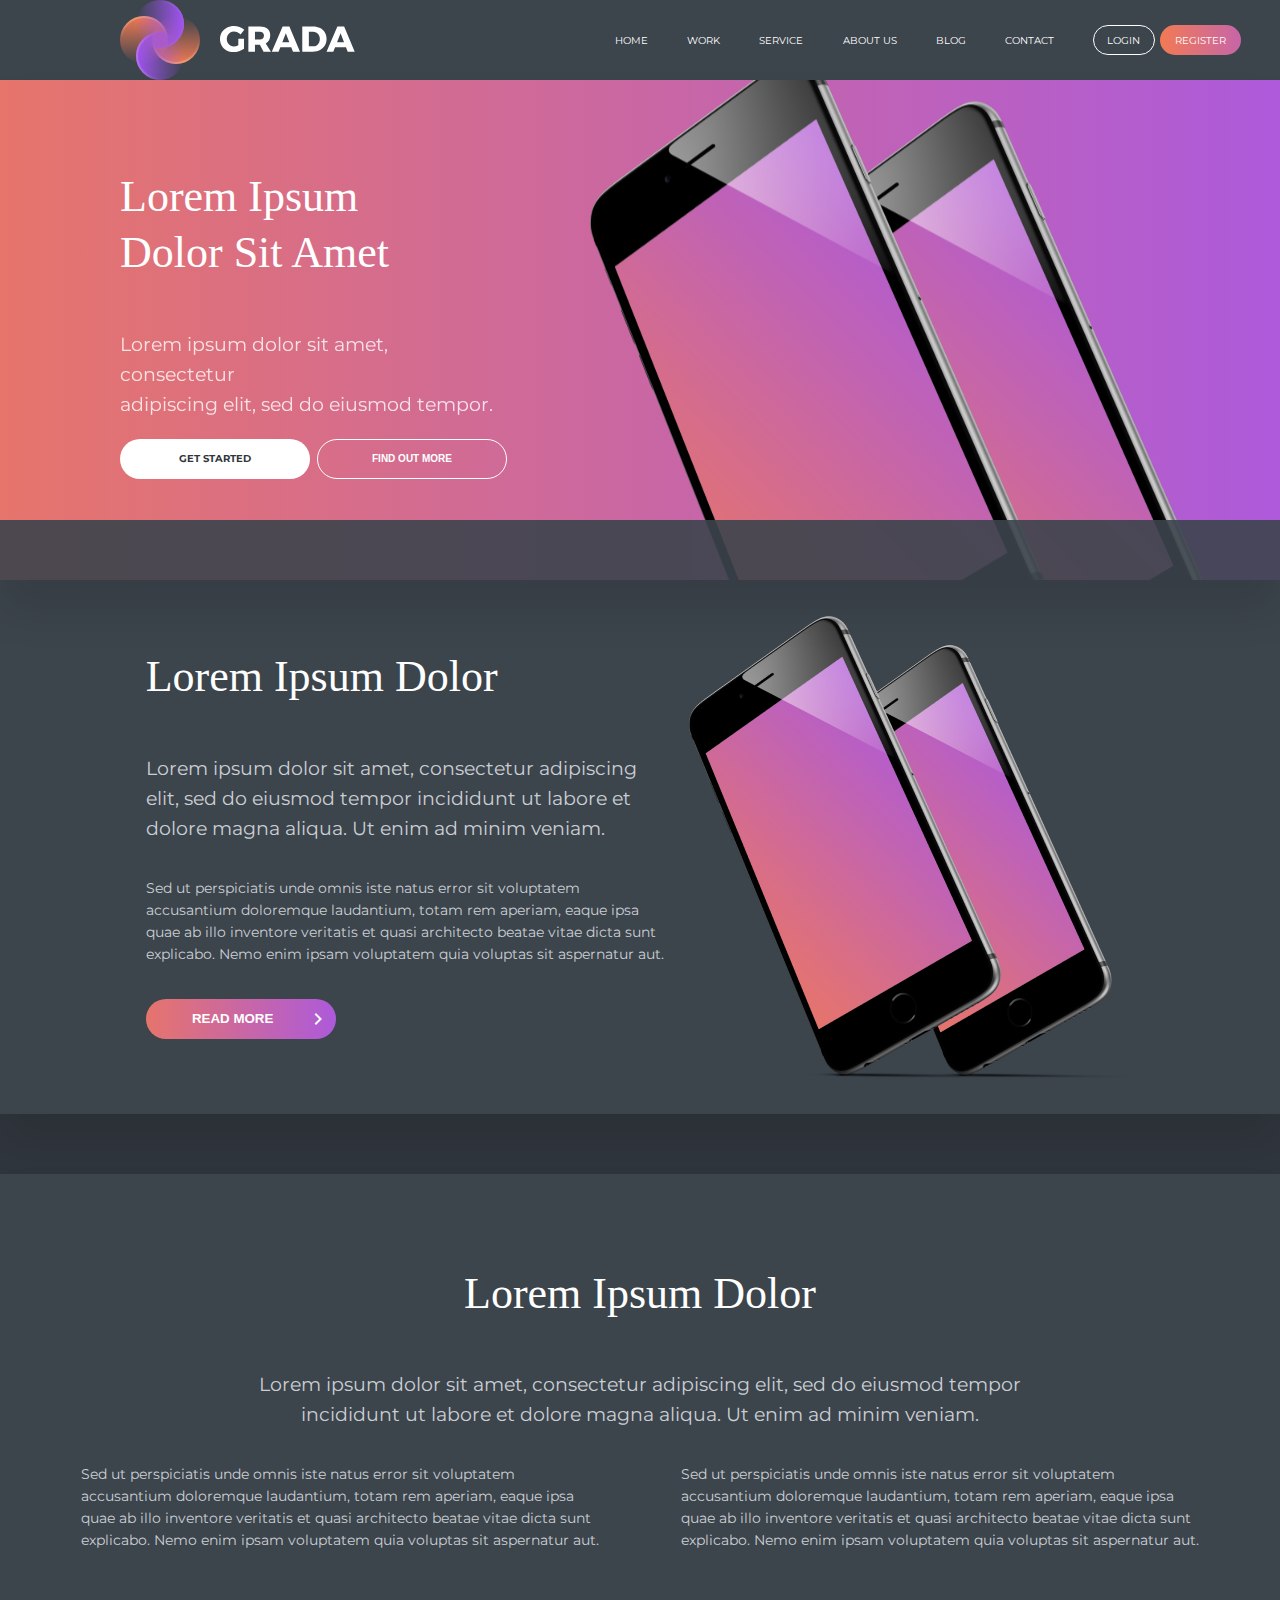
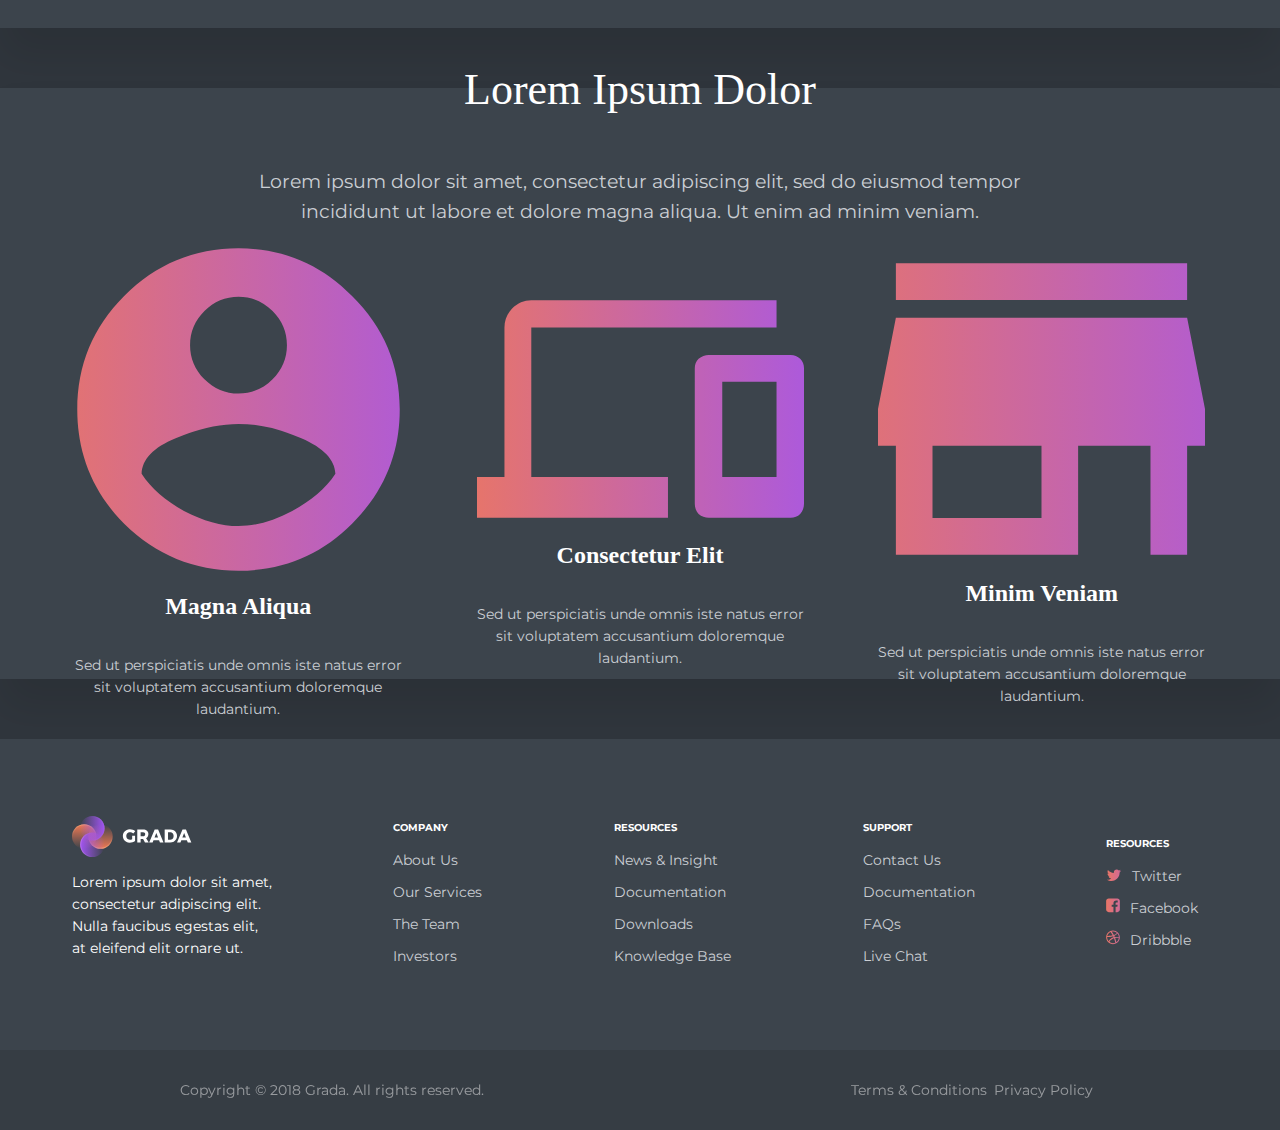
==== index1.html @ 72200b0e "yara work" ====
<!DOCTYPE>
<html lang="en">
<head>
    <title>page title</title>
    <link rel="preconnect" href="https://fonts.gstatic.com">
    <link href="https://fonts.googleapis.com/css2?family=Montserrat:wght@400&display=swap" rel="stylesheet">
    <link rel="stylesheet" href="style1.css">
    <meta name="viewport" content="width=device-width, initial-scale=1.0">
</head>
<body>
<div class="container">
    <div class="headerContainer">
        <img class="logo" src="Group 2.svg" alt="logo">
        <div class="items">
            <div class="home item active">HOME</div>
            <div class="work item">WORK</div>
            <div class="service item ">SERVICE</div>
            <div class="about item">ABOUT US</div>
            <div class="blog item">BLOG</div>
            <div class="contact item">CONTACT</div>
            <div class="auth">
                <button class="login item">LOGIN</button>
                <button class="register item">REGISTER</button>

            </div>

        </div>
    </div>
    <div class="sub">
        <div class="sub-content">
            <div class="header">
                <h1>Lorem Ipsum <br>
                    Dolor Sit Amet</h1>
                <p class="prag">Lorem ipsum dolor sit amet, consectetur<br>
                    adipiscing elit, sed do eiusmod tempor.</p>
                <div class="buttons">
                    <button class="started">GET STARTED</button>
                    <button class="find">FIND OUT MORE</button>
                </div>

            </div>
            <div class="sub-header-image"></div>
        </div>
        <div class="sub-mask">
            <div style=""></div>
        </div>
    </div>

    <div class="fullcontent">
        <div class="full">
            <h1 class="dolor">Lorem Ipsum Dolor</h1>
            <p class="sit">Lorem ipsum dolor sit amet, consectetur adipiscing<br>
                elit, sed do eiusmod tempor incididunt ut labore et<br>
                dolore magna aliqua. Ut enim ad minim veniam.</p>
            <p class="sed">Sed ut perspiciatis unde omnis iste natus error sit voluptatem<br>
                accusantium doloremque laudantium, totam rem aperiam, eaque ipsa<br>
                quae ab illo inventore veritatis et quasi architecto beatae vitae dicta sunt<br>
                explicabo. Nemo enim ipsam voluptatem quia voluptas sit aspernatur aut.</p>
            <button class="readmore">READ MORE <img src="keyboard_arrow_right.svg"
                                                    style="float: right ;margin-right: 8px">
            </button>

        </div>
        <img class="image" src="iphone.png" alt="phone">

    </div>
    <div class="content2">
        <h1 class="lorem">Lorem Ipsum Dolor</h1>
        <p class="p1">Lorem ipsum dolor sit amet, consectetur adipiscing elit, sed do eiusmod tempor<br>
            incididunt ut labore et dolore magna aliqua. Ut enim ad minim veniam.</p>
        <div class="content">
            <p class="paragraph">Sed ut perspiciatis unde omnis iste natus error sit voluptatem <br>
                accusantium doloremque laudantium, totam rem aperiam, eaque ipsa<br>
                quae ab illo inventore veritatis et quasi architecto beatae vitae dicta sunt<br>
                explicabo. Nemo enim ipsam voluptatem quia voluptas sit aspernatur aut.</p>
            <p class="paragraph2">Sed ut perspiciatis unde omnis iste natus error sit voluptatem<br>
                accusantium doloremque laudantium, totam rem aperiam, eaque ipsa<br>
                quae ab illo inventore veritatis et quasi architecto beatae vitae dicta sunt<br>
                explicabo. Nemo enim ipsam voluptatem quia voluptas sit aspernatur aut.</p>
        </div>

    </div>
    <div class="separator"></div>

    <div class="lastContainer">
        <h1 class="headerItem">Lorem Ipsum Dolor</h1>
        <p class="itemP">Lorem ipsum dolor sit amet, consectetur adipiscing elit, sed do eiusmod tempor<br>
            incididunt ut labore et dolore magna aliqua. Ut enim ad minim veniam.</p>
        <div class="cont">
            <div class="magna">
                <img src="account_circle.svg">
                <h2>Magna Aliqua</h2>
                <p class="sentence">Sed ut perspiciatis unde omnis iste natus error<br>
                    sit voluptatem accusantium doloremque<br>
                    laudantium.</p>
            </div>
            <div class="magna">
                <img src="phonelink.svg">
                <h2>Consectetur Elit</h2>
                <p class="sentence">Sed ut perspiciatis unde omnis iste natus error<br>
                    sit voluptatem accusantium doloremque<br>
                    laudantium.</p>
            </div>
            <div class="magna">
                <img src="store_mall_directory.svg">
                <h2>Minim Veniam</h2>
                <p class="sentence">Sed ut perspiciatis unde omnis iste natus error<br>
                    sit voluptatem accusantium doloremque<br>
                    laudantium.</p>
            </div>
        </div>
    </div>
    <div class="separator"></div>
    <div class="footer">
        <div class="sub-footer">
            <img class="footer-logo" src="Group 2.svg" alt="logo">
            <p class="footerp">Lorem ipsum dolor sit amet,<br>
                consectetur adipiscing elit.<br>
                Nulla faucibus egestas elit,<br>
                at eleifend elit ornare ut.</p>

        </div>
        <div>
            <ul>
                <li class="title">Company</li>
                <li class="footer-item">About Us</li>
                <li class="footer-item">Our Services</li>
                <li class="footer-item">The Team</li>
                <li class="footer-item">Investors</li>
            </ul>

        </div>
        <div>
            <ul>
                <li class="title">Resources</li>
                <li class="footer-item">News & Insight</li>
                <li class="footer-item">Documentation</li>
                <li class="footer-item">Downloads</li>
                <li class="footer-item">Knowledge Base</li>
            </ul>

        </div>
        <div>
            <ul>
                <li class="title">Support</li>
                <li class="footer-item">Contact Us</li>
                <li class="footer-item">Documentation</li>
                <li class="footer-item">FAQs</li>
                <li class="footer-item">Live Chat</li>
            </ul>

        </div>
        <div>
            <ul>
                <li class="title">Resources</li>

                <li class="footer-item"><img class="footer-icons" src="im.svg">Twitter</li>
                <li class="footer-item"><img class="footer-icons" src="facebook.svg">Facebook</li>
                <li class="footer-item"><img class="footer-icons" src="dribble.svg">Dribbble</li>
            </ul>
        </div>

    </div>
    <div class="end">
        <p>Copyright © 2018 Grada. All rights reserved.</p>
        <div class="sub-end">
            <p>Terms & Conditions</p>
            <p>Privacy Policy</p>
        </div>
    </div>
</div>


</body>
</html>
---- style1.css ----
html, body {
    margin: 0;
    background: #30363D;
    font-family: Montserrat;
}
button{
    border: 0;
}

.container {
    width: 100%;
    height: 100%;
}
.headerContainer {
    display: flex;
    justify-content: space-between;
    align-content: center;
    background: #3C444C;
    width: 100%;
    height: 80px;
    box-shadow: 0px 30px 40px rgba(0, 0, 0, 0.1);
}

.items {
    width: 55%;
    height: 100%;
    display: flex;
    flex-direction: row;
    justify-content: space-evenly;
    align-items: center;

}
.register{
    border: 0;
}


.auth {
    width:21%;
    display: flex;
    flex-direction: row;
    justify-content: space-between;

}
.logo {
    margin-left: 120px;
}

.item {
    font-family: Montserrat;
    font-size: 10px;
    color: #FFFFFF;
}

.login {
    border: 1px #FFFFFF solid;
    border-radius: 20px;
    background: #3C444C;
    width: 62px;
    height: 30px;

}

.register {
    font-family: Montserrat;
    font-size: 10px;
    color: #FFFFFF;
    width: 81px;
    height: 30px;
    background: linear-gradient(90deg, #F27A54 0%, #A154F2 186.42%);
    border-radius: 20px;
}

.sub {
    display: flex;
    width: 100%;
    height: 500px;
    background: linear-gradient(90deg, #F27A54 -21.05%, #A154F2 121.05%), #3C444C;
    box-shadow: 0px 30px 40px rgba(0, 0, 0, 0.1);
    flex-direction: column;
    position: relative;
}

.sub-content {
    display: flex;
    width: 100%;
    height: 100%;
}

.sub-mask {
    position: absolute;
    width: 100%;
    height: 60px;
    background: #3C444C;
    bottom: 0;
    opacity: .9;
}

h1 {
    font-family: Zilla Slab;
    font-weight: normal;
    font-size: 44px;
    line-height: 56px;
    color: #FFFFFF;
}

.prag {
    font-family: Montserrat;
    font-weight: normal;
    font-size: 19px;
    line-height: 30px;
    color: #FFFFFF;
    opacity: 0.8;

}

.started {
    font-family: Montserrat;
    font-weight: bold;
    font-size: 10px;
    line-height: 12px;
    display: flex;
    align-items: center;
    justify-content: center;
    text-transform: uppercase;
    color: #30363C;
    border-radius: 20px;
    background: #FFFFFF;
    width: 190px;
    height: 40px;
    margin-right: 7px;
}

.find {

    font-weight: bold;
    font-size: 10px;
    line-height: 12px;
    display: flex;
    align-items: center;
    justify-content: center;
    text-transform: uppercase;
    color: #FFFFFF;
    width: 190px;
    height: 40px;
    border-radius: 20px;
    background: transparent;
    border: 1px solid #FFFFFF;


}

.phone {
    width: 636px;
    height: 658px;
    background: url(Group 29@2x2.png);
    z-index: 0;


}

.header {
    width: 400px;
    height: 282px;
    margin: 60px 50px 35px 120px;


    display: flex;
    flex-direction: column;
}

.buttons {
    display: flex;
    flex-direction: row;
    justify-content: space-between;

}

.fullcontent {
    display: flex;
    justify-content: space-evenly;
    width: 100%;
    height: 534px;
    background: #3C444C;
    box-shadow: 0px 30px 40px rgba(0, 0, 0, 0.1);

}

.full {
    display: flex;
    flex-direction: column;
    margin-left: 120px;
    margin-top: 40px;

}

.dolor {
    font-family: Zilla Slab;
    font-size: 44px;
    line-height: 56px;
    color: #FFFFFF;
}

.sit {
    font-family: Montserrat;
    font-size: 19px;
    line-height: 30px;
    color: #CBCFD4;
}

.sed {
    font-family: Montserrat;
    font-size: 14px;
    line-height: 22px;
    color: #CBCFD4;
}

.readmore {
    width: 190px;
    height: 40px;
    background: linear-gradient(90deg, #F27A54 -21.05%, #A154F2 121.05%);
    border-radius: 20px;
    margin-top: 20px;
    color: #FFFFFF;
    font-weight: bold;
    line-height: 12px;


}

.image {
    width: 446px;
    height: 462px;
    background: url(Group 29@2x2.png);
    margin-right: 119px;
    margin-top: 36px;


}

.content2 {
    display: flex;
    flex-direction: column;
    justify-content: center;
    width: 100%;
    height: 454px;
    background: #3C444C;
    margin-top: 60px;
    box-shadow: 0px 30px 40px rgba(0, 0, 0, 0.1);
}

.lorem {
    font-family: Zilla Slab;
    font-size: 44px;
    line-height: 56px;
    text-align: center;
    color: #FFFFFF;
}

.p1 {
    font-family: Montserrat;
    font-size: 19px;
    line-height: 30px;
    text-align: center;
    color: #CBCFD4;
}

.paragraph {
    font-family: Montserrat;
    font-size: 14px;
    line-height: 22px;
    color: #CBCFD4;
}

.paragraph2 {
    font-family: Montserrat;
    font-size: 14px;
    line-height: 22px;
    color: #CBCFD4;
}

.content {
    display: flex;
    flex-direction: row;
    justify-content: space-evenly
;
    align-items: center;

}

.lastContainer {
    display: flex;
    flex-direction: column;
    align-items: normal;
    justify-content:center;

    width: 100%;
    height: 591px;
    background: #3C444C;
    box-shadow: 0px 30px 40px rgba(0, 0, 0, 0.1);

}

.headerItem {
    font-family: Zilla Slab;
    font-size: 44px;
    line-height: 56px;
    text-align: center;
    color: #FFFFFF;
}

.itemp {
    font-family: Montserrat;
    font-size: 19px;
    line-height: 30px;
    text-align: center;
    color: #CBCFD4;
}

h2 {
    font-family: Zilla Slab;
    font-size: 24px;
    line-height: 28px;
    text-align: center;
    color: #FFFFFF;
}

.sentence {
    font-family: Montserrat;
    font-size: 14px;
    line-height: 22px;
    text-align: center;
    color: #CBCFD4;
}

.cont {
    display: flex;
    align-items: center;
    justify-content:space-evenly
;

}

.magna {
    display: flex;
    flex-direction: column;
}


.sub-header-image {
    width: 100%;
    background: url('Group 29@2x.svg') no-repeat center;
    background-size: 658px 636px;
}
.footer{
    display: flex;
    justify-content:space-evenly;
    align-items: center;
    width: 100%;
    height: 311px;
    background: #3C444C;

}
.footerp{
    font-family: Montserrat;
    font-weight: normal;
    font-size: 14px;
    line-height: 22px;
    color: #FFFFFF;
}
.title{
    font-family: Montserrat;
    font-weight: bold;
    font-size: 10px;
    line-height: 12px;
    color: #FFFFFF;
    list-style: none;
    text-transform: uppercase;
    margin-bottom: 15px;
    margin-left: 10px;




}
.footer-item{
    font-family: Montserrat;
    font-size: 14px;
    line-height: 22px;
    color: #CBCFD4;
    list-style: none;
    margin: 10px;

}
.sub-footer{
    display: flex;
    flex-direction: column;
    justify-content: center;
}
.end{
    width: 100%;
    height: 80px;
    background: #3C444C;
    opacity: 0.5;
    box-shadow: 0px 30px 40px rgba(0, 0, 0, 0.1);
    display: flex;
    justify-content: space-around;
    align-items:center ;
    font-family: Montserrat;
    font-size: 14px;
    line-height: 22px;
    color: #FFFFFF;


}
.sub-end{
    width: 20%;
    display: flex;
    justify-content: space-evenly;
}
.separator{
    width: 100%;
    height: 60px;
    color: #F27A54;
}
.footer-icons{
    margin-right: 10px;
}
.footer-logo{
    margin-right: 80px;
}
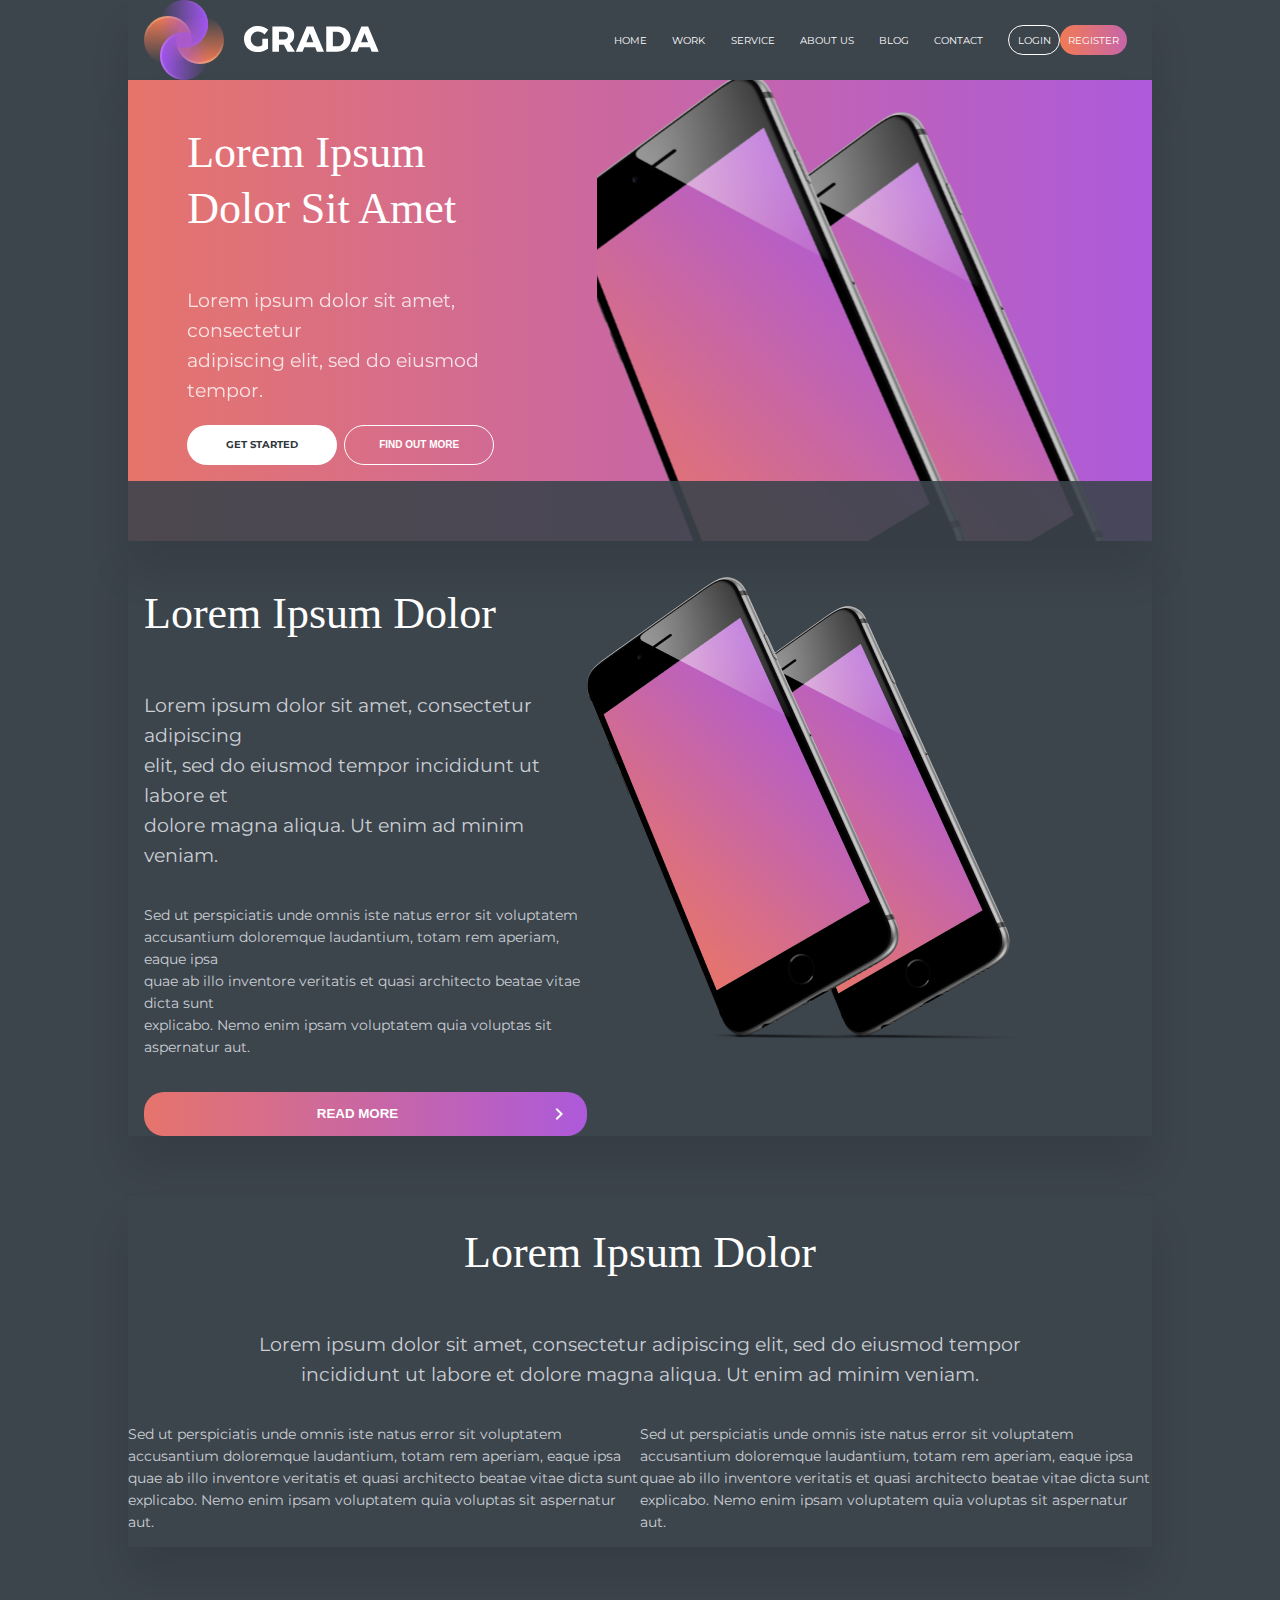
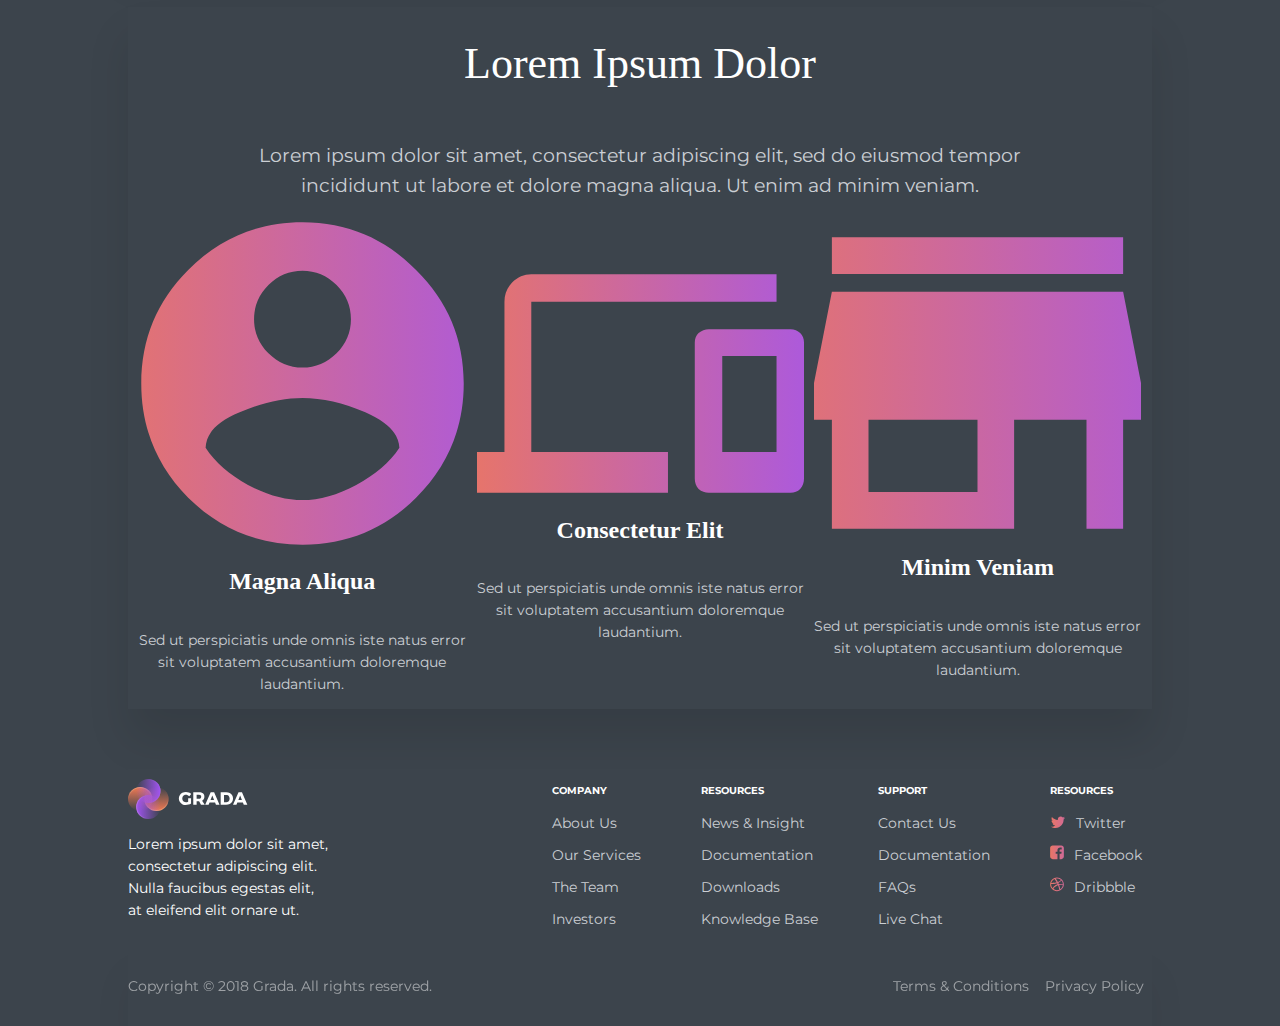
==== commit c01d82c3: "mobile view" ====
--- a/index1.html
+++ b/index1.html
@@ -9,7 +9,7 @@
 </head>
 <body>
 <div class="container">
-    <div class="headerContainer">
+    <div class="section headerContainer">
         <img class="logo" src="Group 2.svg" alt="logo">
         <div class="items">
             <div class="home item active">HOME</div>
@@ -26,7 +26,7 @@
 
         </div>
     </div>
-    <div class="sub">
+    <div class="section sub">
         <div class="sub-content">
             <div class="header">
                 <h1>Lorem Ipsum <br>
@@ -42,11 +42,11 @@
             <div class="sub-header-image"></div>
         </div>
         <div class="sub-mask">
-            <div style=""></div>
+            <div></div>
         </div>
     </div>
 
-    <div class="fullcontent">
+    <div class="section fullcontent">
         <div class="full">
             <h1 class="dolor">Lorem Ipsum Dolor</h1>
             <p class="sit">Lorem ipsum dolor sit amet, consectetur adipiscing<br>
@@ -64,7 +64,7 @@
         <img class="image" src="iphone.png" alt="phone">
 
     </div>
-    <div class="content2">
+    <div class="section content2">
         <h1 class="lorem">Lorem Ipsum Dolor</h1>
         <p class="p1">Lorem ipsum dolor sit amet, consectetur adipiscing elit, sed do eiusmod tempor<br>
             incididunt ut labore et dolore magna aliqua. Ut enim ad minim veniam.</p>
@@ -82,7 +82,7 @@
     </div>
     <div class="separator"></div>
 
-    <div class="lastContainer">
+    <div class="section lastContainer">
         <h1 class="headerItem">Lorem Ipsum Dolor</h1>
         <p class="itemP">Lorem ipsum dolor sit amet, consectetur adipiscing elit, sed do eiusmod tempor<br>
             incididunt ut labore et dolore magna aliqua. Ut enim ad minim veniam.</p>
@@ -111,8 +111,8 @@
         </div>
     </div>
     <div class="separator"></div>
-    <div class="footer">
-        <div class="sub-footer">
+    <div class="section footer">
+        <div class="footer-left">
             <img class="footer-logo" src="Group 2.svg" alt="logo">
             <p class="footerp">Lorem ipsum dolor sit amet,<br>
                 consectetur adipiscing elit.<br>
@@ -120,56 +120,57 @@
                 at eleifend elit ornare ut.</p>
 
         </div>
-        <div>
-            <ul>
-                <li class="title">Company</li>
-                <li class="footer-item">About Us</li>
-                <li class="footer-item">Our Services</li>
-                <li class="footer-item">The Team</li>
-                <li class="footer-item">Investors</li>
-            </ul>
+        <div class="footer-right">
+            <div>
+                <ul>
+                    <li class="title">Company</li>
+                    <li class="footer-item">About Us</li>
+                    <li class="footer-item">Our Services</li>
+                    <li class="footer-item">The Team</li>
+                    <li class="footer-item">Investors</li>
+                </ul>
 
-        </div>
-        <div>
-            <ul>
-                <li class="title">Resources</li>
-                <li class="footer-item">News & Insight</li>
-                <li class="footer-item">Documentation</li>
-                <li class="footer-item">Downloads</li>
-                <li class="footer-item">Knowledge Base</li>
-            </ul>
+            </div>
+            <div>
+                <ul>
+                    <li class="title">Resources</li>
+                    <li class="footer-item">News & Insight</li>
+                    <li class="footer-item">Documentation</li>
+                    <li class="footer-item">Downloads</li>
+                    <li class="footer-item">Knowledge Base</li>
+                </ul>
 
-        </div>
-        <div>
-            <ul>
-                <li class="title">Support</li>
-                <li class="footer-item">Contact Us</li>
-                <li class="footer-item">Documentation</li>
-                <li class="footer-item">FAQs</li>
-                <li class="footer-item">Live Chat</li>
-            </ul>
+            </div>
+            <div>
+                <ul>
+                    <li class="title">Support</li>
+                    <li class="footer-item">Contact Us</li>
+                    <li class="footer-item">Documentation</li>
+                    <li class="footer-item">FAQs</li>
+                    <li class="footer-item">Live Chat</li>
+                </ul>
 
-        </div>
-        <div>
-            <ul>
-                <li class="title">Resources</li>
+            </div>
+            <div>
+                <ul>
+                    <li class="title">Resources</li>
 
-                <li class="footer-item"><img class="footer-icons" src="im.svg">Twitter</li>
-                <li class="footer-item"><img class="footer-icons" src="facebook.svg">Facebook</li>
-                <li class="footer-item"><img class="footer-icons" src="dribble.svg">Dribbble</li>
-            </ul>
+                    <li class="footer-item"><img class="footer-icons" src="im.svg">Twitter</li>
+                    <li class="footer-item"><img class="footer-icons" src="facebook.svg">Facebook</li>
+                    <li class="footer-item"><img class="footer-icons" src="dribble.svg">Dribbble</li>
+                </ul>
+            </div>
         </div>
 
+
     </div>
-    <div class="end">
+    <div class="section end">
         <p>Copyright © 2018 Grada. All rights reserved.</p>
         <div class="sub-end">
-            <p>Terms & Conditions</p>
-            <p>Privacy Policy</p>
+            <a href="">Terms & Conditions</a>
+            <a href="">Privacy Policy</a>
         </div>
     </div>
 </div>
-
-
 </body>
 </html>--- a/style1.css
+++ b/style1.css
@@ -1,49 +1,67 @@
 html, body {
+    background: #3C444C;
+    font-family: Montserrat;
     margin: 0;
-    background: #30363D;
-    font-family: Montserrat;
-}
-button{
+}
+
+button {
     border: 0;
 }
 
+a, a:visited {
+    text-decoration: none;
+    color: #FFFFFF;
+}
+
+.fluid-page {
+    margin: 0 auto;
+    text-align: center;
+}
+
 .container {
+    width: 80%;
+    max-width: 80%;
+    margin: 0 auto;
+}
+
+.section {
+    display: flex;
     width: 100%;
-    height: 100%;
-}
+}
+
 .headerContainer {
-    display: flex;
     justify-content: space-between;
     align-content: center;
     background: #3C444C;
-    width: 100%;
     height: 80px;
     box-shadow: 0px 30px 40px rgba(0, 0, 0, 0.1);
 }
 
 .items {
     width: 55%;
-    height: 100%;
     display: flex;
     flex-direction: row;
     justify-content: space-evenly;
     align-items: center;
-
-}
-.register{
+    flex-wrap: wrap;
+
+}
+
+.register {
     border: 0;
 }
 
 
 .auth {
-    width:21%;
+    width: 21%;
     display: flex;
     flex-direction: row;
     justify-content: space-between;
 
 }
+
 .logo {
-    margin-left: 120px;
+    margin-left: 16px;
 }
 
 .item {
@@ -72,19 +90,30 @@
 }
 
 .sub {
-    display: flex;
+    align-items: flex-end;
+    background: linear-gradient(90deg, #F27A54 -21.05%, #A154F2 121.05%), #3C444C;
+    box-shadow: 0px 30px 40px rgba(0, 0, 0, 0.1);
+    flex-direction: column;
+    position: relative;
+}
+
+.sub-content {
+    display: flex;
+    justify-content: space-around;
     width: 100%;
-    height: 500px;
-    background: linear-gradient(90deg, #F27A54 -21.05%, #A154F2 121.05%), #3C444C;
-    box-shadow: 0px 30px 40px rgba(0, 0, 0, 0.1);
-    flex-direction: column;
-    position: relative;
-}
-
-.sub-content {
-    display: flex;
-    width: 100%;
-    height: 100%;
+}
+
+.header {
+    width: 30%;
+    margin: 16px 16px 76px;
+    display: flex;
+    flex-direction: column;
+}
+
+.sub-header-image {
+    width: 50%;
+    background: url('Group 29@2x.svg') no-repeat center;
+    background-size: 571px 636px;
 }
 
 .sub-mask {
@@ -150,24 +179,6 @@
 
 }
 
-.phone {
-    width: 636px;
-    height: 658px;
-    background: url(Group 29@2x2.png);
-    z-index: 0;
-
-
-}
-
-.header {
-    width: 400px;
-    height: 282px;
-    margin: 60px 50px 35px 120px;
-
-
-    display: flex;
-    flex-direction: column;
-}
 
 .buttons {
     display: flex;
@@ -177,10 +188,7 @@
 }
 
 .fullcontent {
-    display: flex;
     justify-content: space-evenly;
-    width: 100%;
-    height: 534px;
     background: #3C444C;
     box-shadow: 0px 30px 40px rgba(0, 0, 0, 0.1);
 
@@ -189,8 +197,8 @@
 .full {
     display: flex;
     flex-direction: column;
-    margin-left: 120px;
-    margin-top: 40px;
+    margin-left: 16px;
+    margin-top: 16px;
 
 }
 
@@ -216,8 +224,7 @@
 }
 
 .readmore {
-    width: 190px;
-    height: 40px;
+    padding: 16px;
     background: linear-gradient(90deg, #F27A54 -21.05%, #A154F2 121.05%);
     border-radius: 20px;
     margin-top: 20px;
@@ -231,7 +238,7 @@
 .image {
     width: 446px;
     height: 462px;
-    background: url(Group 29@2x2.png);
+    background: url('Group 29@2x2.png');
     margin-right: 119px;
     margin-top: 36px;
 
@@ -239,11 +246,8 @@
 }
 
 .content2 {
-    display: flex;
-    flex-direction: column;
-    justify-content: center;
-    width: 100%;
-    height: 454px;
+    flex-direction: column;
+    justify-content: center;
     background: #3C444C;
     margin-top: 60px;
     box-shadow: 0px 30px 40px rgba(0, 0, 0, 0.1);
@@ -282,20 +286,15 @@
 .content {
     display: flex;
     flex-direction: row;
-    justify-content: space-evenly
-;
+    justify-content: space-evenly;
     align-items: center;
 
 }
 
 .lastContainer {
-    display: flex;
     flex-direction: column;
     align-items: normal;
-    justify-content:center;
-
-    width: 100%;
-    height: 591px;
+    justify-content: center;
     background: #3C444C;
     box-shadow: 0px 30px 40px rgba(0, 0, 0, 0.1);
 
@@ -336,8 +335,8 @@
 .cont {
     display: flex;
     align-items: center;
-    justify-content:space-evenly
-;
+    justify-content: space-evenly;
+    flex-wrap: wrap;
 
 }
 
@@ -346,29 +345,34 @@
     flex-direction: column;
 }
 
-
-.sub-header-image {
-    width: 100%;
-    background: url('Group 29@2x.svg') no-repeat center;
-    background-size: 658px 636px;
-}
-.footer{
-    display: flex;
-    justify-content:space-evenly;
-    align-items: center;
-    width: 100%;
-    height: 311px;
-    background: #3C444C;
-
-}
-.footerp{
+.footer {
+    align-items: center;
+    flex-wrap: wrap;
+    justify-content: space-between;
+    background: #3C444C;
+}
+
+.footer-left {
+    display: flex;
+    flex-direction: column;
+    justify-content: center;
+}
+
+.footer-right {
+    display: flex;
+    justify-content: center;
+    flex-wrap: wrap;
+}
+
+.footerp {
     font-family: Montserrat;
     font-weight: normal;
     font-size: 14px;
     line-height: 22px;
     color: #FFFFFF;
 }
-.title{
+
+.title {
     font-family: Montserrat;
     font-weight: bold;
     font-size: 10px;
@@ -380,10 +384,9 @@
     margin-left: 10px;
 
 
-
-
-}
-.footer-item{
+}
+
+.footer-item {
     font-family: Montserrat;
     font-size: 14px;
     line-height: 22px;
@@ -392,40 +395,69 @@
     margin: 10px;
 
 }
-.sub-footer{
-    display: flex;
-    flex-direction: column;
-    justify-content: center;
-}
-.end{
+
+
+.end {
     width: 100%;
     height: 80px;
     background: #3C444C;
     opacity: 0.5;
     box-shadow: 0px 30px 40px rgba(0, 0, 0, 0.1);
     display: flex;
-    justify-content: space-around;
-    align-items:center ;
-    font-family: Montserrat;
-    font-size: 14px;
-    line-height: 22px;
-    color: #FFFFFF;
-
-
-}
-.sub-end{
-    width: 20%;
-    display: flex;
-    justify-content: space-evenly;
-}
-.separator{
+    justify-content: space-between;
+    align-items: center;
+    font-family: Montserrat;
+    font-size: 14px;
+    line-height: 22px;
+    color: #FFFFFF;
+
+
+}
+
+.sub-end {
+    display: flex;
+    justify-content: space-between;
+    white-space: nowrap;
+}
+
+.sub-end a {
+    padding: 8px;
+}
+
+.separator {
     width: 100%;
     height: 60px;
     color: #F27A54;
 }
-.footer-icons{
+
+.footer-icons {
     margin-right: 10px;
 }
-.footer-logo{
+
+.footer-logo {
     margin-right: 80px;
+}
+
+
+@media only screen and (max-width: 600px) {
+    .container {
+        width: 95%;
+        max-width: 95%;
+    }
+
+    .sub-header-image {
+        display: none;
+    }
+
+    .image {
+        display: none;
+    }
+
+    .sub-content .header {
+        width: 100%;
+    }
+
+    .sub-content .header h1 {
+        /*font-size: 1rem;*/
+    }
 }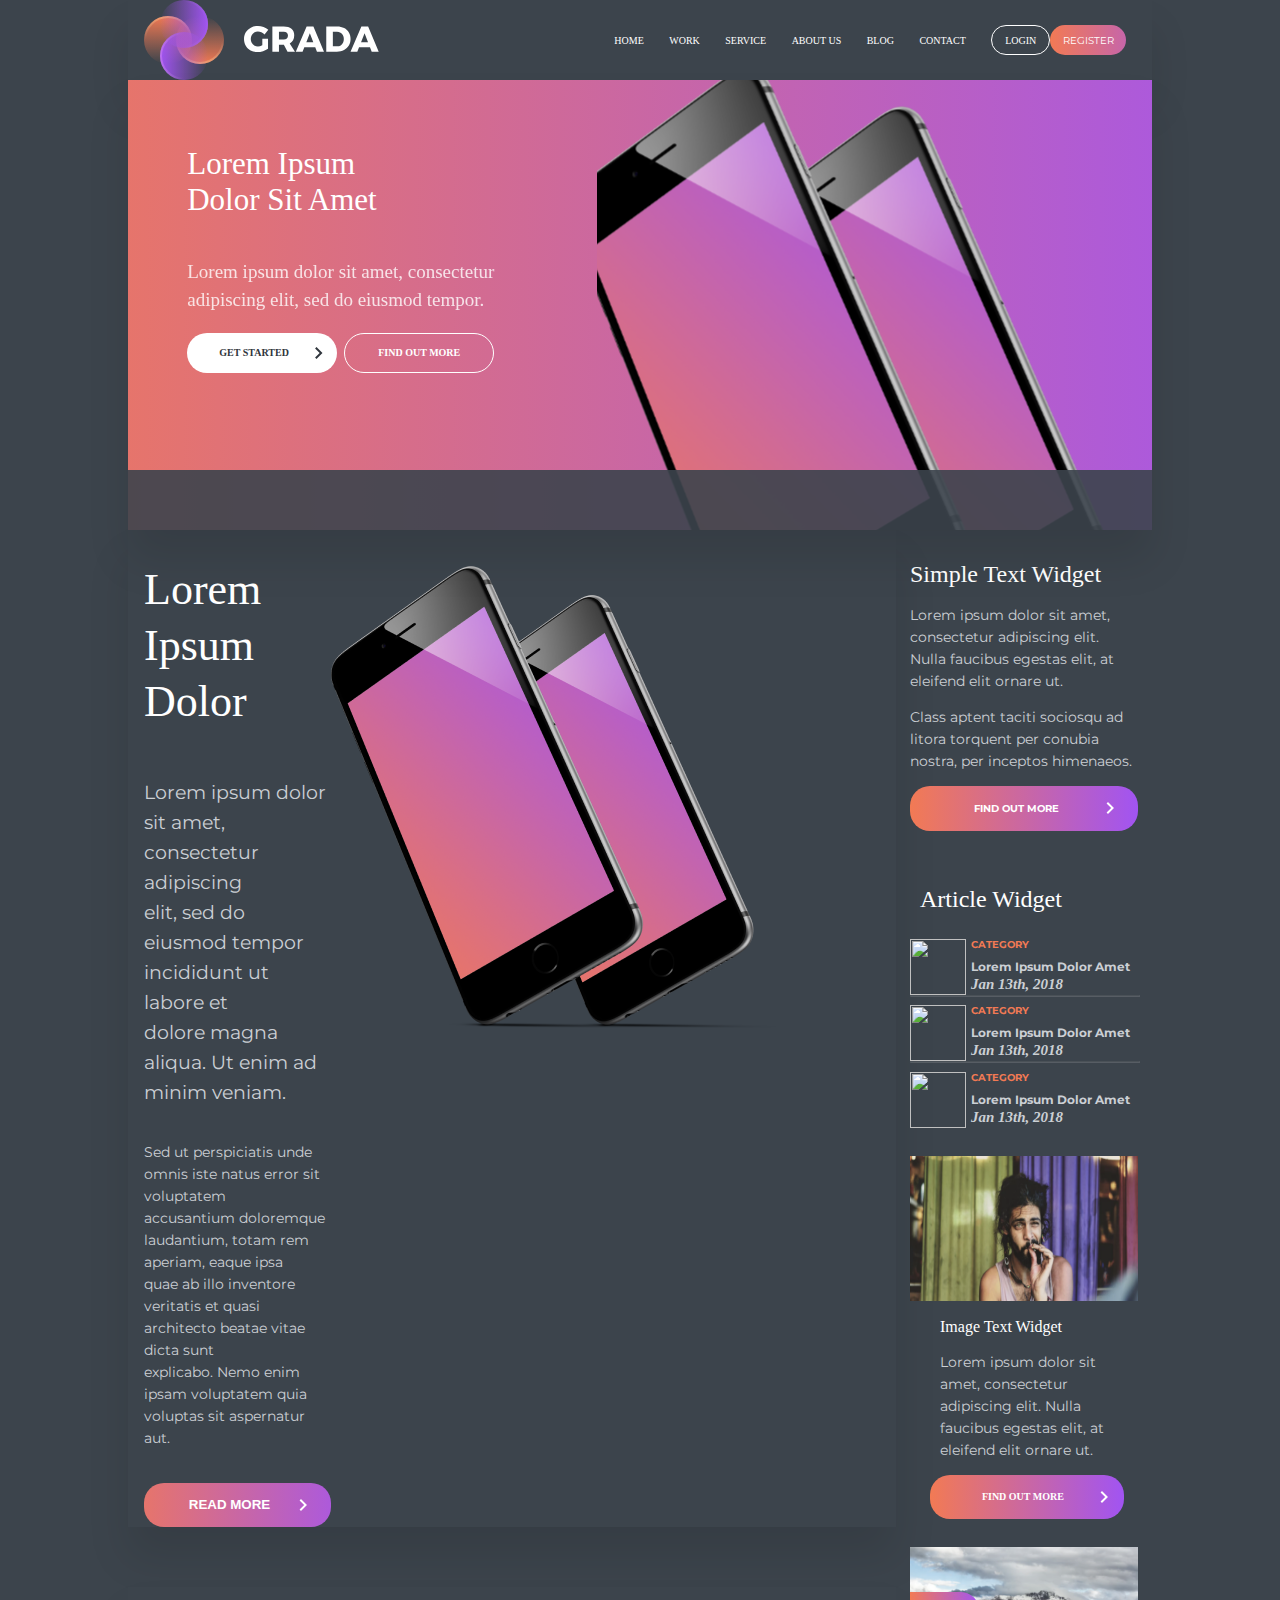
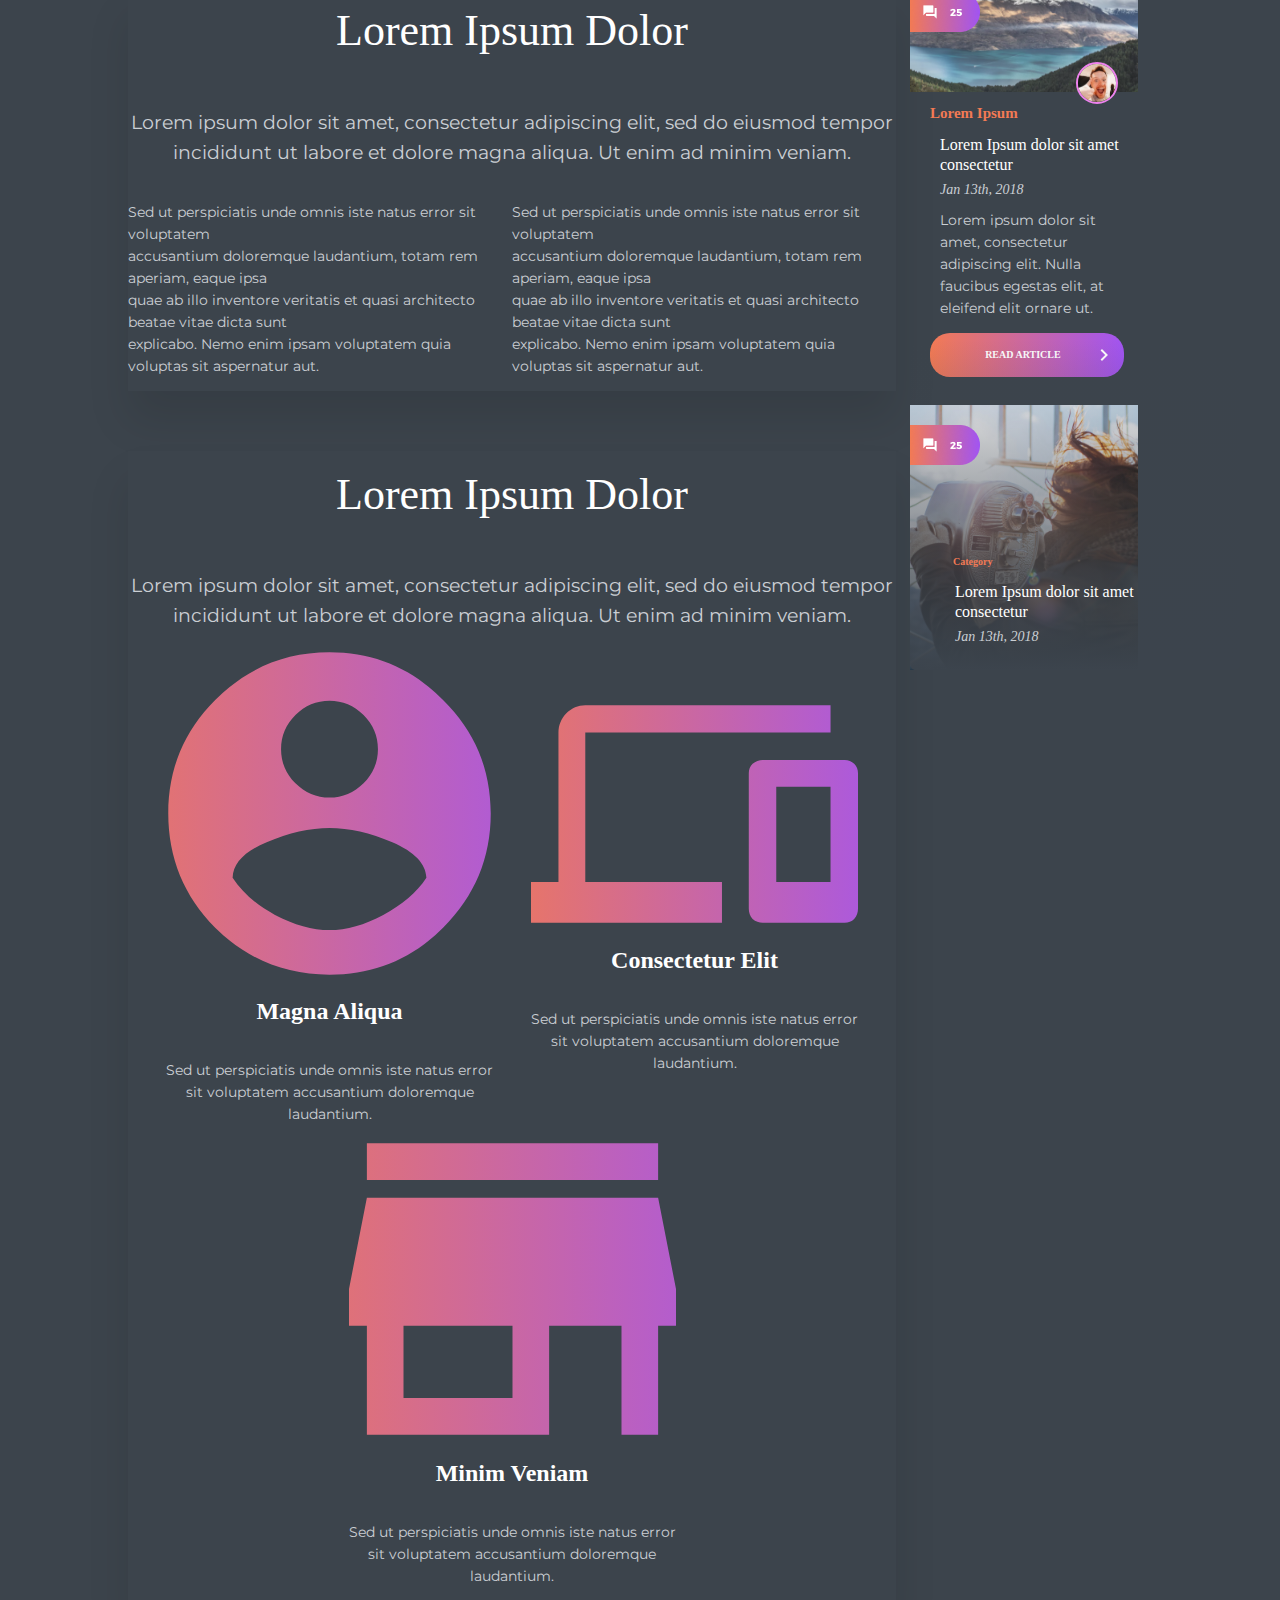
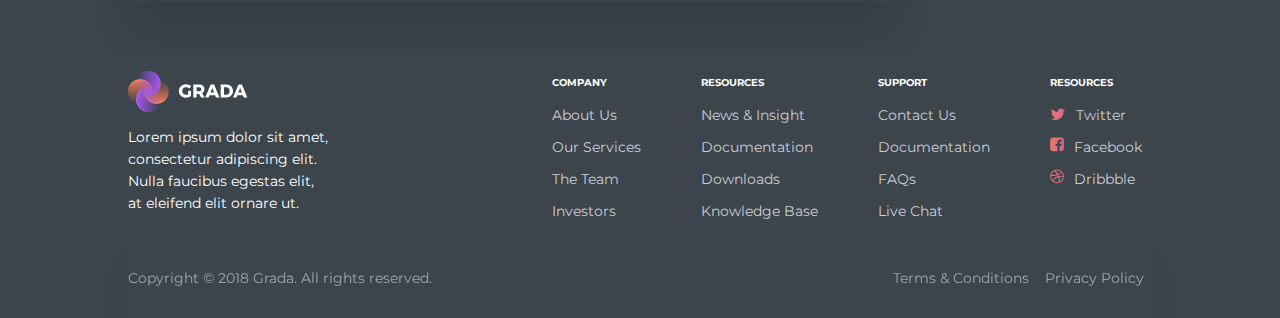
==== commit c3789cae: "added sidebar .. updating UI .." ====
--- a/index1.html
+++ b/index1.html
@@ -34,7 +34,7 @@
                 <p class="prag">Lorem ipsum dolor sit amet, consectetur<br>
                     adipiscing elit, sed do eiusmod tempor.</p>
                 <div class="buttons">
-                    <button class="started">GET STARTED</button>
+                    <button class="started">GET STARTED<img class="arrow2" src="arrow.svg"></button>
                     <button class="find">FIND OUT MORE</button>
                 </div>
 
@@ -45,132 +45,224 @@
             <div></div>
         </div>
     </div>
-
-    <div class="section fullcontent">
-        <div class="full">
-            <h1 class="dolor">Lorem Ipsum Dolor</h1>
-            <p class="sit">Lorem ipsum dolor sit amet, consectetur adipiscing<br>
-                elit, sed do eiusmod tempor incididunt ut labore et<br>
-                dolore magna aliqua. Ut enim ad minim veniam.</p>
-            <p class="sed">Sed ut perspiciatis unde omnis iste natus error sit voluptatem<br>
-                accusantium doloremque laudantium, totam rem aperiam, eaque ipsa<br>
-                quae ab illo inventore veritatis et quasi architecto beatae vitae dicta sunt<br>
-                explicabo. Nemo enim ipsam voluptatem quia voluptas sit aspernatur aut.</p>
-            <button class="readmore">READ MORE <img src="keyboard_arrow_right.svg"
-                                                    style="float: right ;margin-right: 8px">
-            </button>
-
-        </div>
-        <img class="image" src="iphone.png" alt="phone">
-
+    <div class="main">
+        <div class="sections">
+            <div class="section fullcontent">
+                <div class="full">
+                    <h1 class="dolor">Lorem Ipsum Dolor</h1>
+                    <p class="sit">Lorem ipsum dolor sit amet, consectetur adipiscing<br>
+                        elit, sed do eiusmod tempor incididunt ut labore et<br>
+                        dolore magna aliqua. Ut enim ad minim veniam.</p>
+                    <p class="sed">Sed ut perspiciatis unde omnis iste natus error sit voluptatem<br>
+                        accusantium doloremque laudantium, totam rem aperiam, eaque ipsa<br>
+                        quae ab illo inventore veritatis et quasi architecto beatae vitae dicta sunt<br>
+                        explicabo. Nemo enim ipsam voluptatem quia voluptas sit aspernatur aut.</p>
+                    <button class="readmore">READ MORE <img class="pull-right" src="keyboard_arrow_right.svg">
+                    </button>
+
+                </div>
+                <img class="image" src="iphone.png" alt="phone">
+
+            </div>
+            <div class="section content2">
+                <h1 class="lorem">Lorem Ipsum Dolor</h1>
+                <p class="p1">Lorem ipsum dolor sit amet, consectetur adipiscing elit, sed do eiusmod tempor<br>
+                    incididunt ut labore et dolore magna aliqua. Ut enim ad minim veniam.</p>
+                <div class="content">
+                    <p class="paragraph">Sed ut perspiciatis unde omnis iste natus error sit voluptatem <br>
+                        accusantium doloremque laudantium, totam rem aperiam, eaque ipsa<br>
+                        quae ab illo inventore veritatis et quasi architecto beatae vitae dicta sunt<br>
+                        explicabo. Nemo enim ipsam voluptatem quia voluptas sit aspernatur aut.</p>
+                    <p class="paragraph2">Sed ut perspiciatis unde omnis iste natus error sit voluptatem<br>
+                        accusantium doloremque laudantium, totam rem aperiam, eaque ipsa<br>
+                        quae ab illo inventore veritatis et quasi architecto beatae vitae dicta sunt<br>
+                        explicabo. Nemo enim ipsam voluptatem quia voluptas sit aspernatur aut.</p>
+                </div>
+
+            </div>
+            <div class="separator"></div>
+
+            <div class="section lastContainer">
+                <h1 class="headerItem">Lorem Ipsum Dolor</h1>
+                <p class="itemP">Lorem ipsum dolor sit amet, consectetur adipiscing elit, sed do eiusmod tempor<br>
+                    incididunt ut labore et dolore magna aliqua. Ut enim ad minim veniam.</p>
+                <div class="cont">
+                    <div class="magna">
+                        <img src="account_circle.svg">
+                        <h2>Magna Aliqua</h2>
+                        <p class="sentence">Sed ut perspiciatis unde omnis iste natus error<br>
+                            sit voluptatem accusantium doloremque<br>
+                            laudantium.</p>
+                    </div>
+                    <div class="magna">
+                        <img src="phonelink.svg">
+                        <h2>Consectetur Elit</h2>
+                        <p class="sentence">Sed ut perspiciatis unde omnis iste natus error<br>
+                            sit voluptatem accusantium doloremque<br>
+                            laudantium.</p>
+                    </div>
+                    <div class="magna">
+                        <img src="store_mall_directory.svg">
+                        <h2>Minim Veniam</h2>
+                        <p class="sentence">Sed ut perspiciatis unde omnis iste natus error<br>
+                            sit voluptatem accusantium doloremque<br>
+                            laudantium.</p>
+                    </div>
+                </div>
+            </div>
+        </div>
+        <div class="sidebar">
+            <div class="simple-widget widget">
+                <h1>Simple Text Widget</h1>
+                <p class="widget-content">Lorem ipsum dolor sit amet,
+                    consectetur adipiscing elit. Nulla
+                    faucibus egestas elit, at eleifend elit
+                    ornare ut.</p>
+                <p class="widget-content">Class aptent taciti sociosqu ad litora
+                    torquent per conubia nostra, per
+                    inceptos himenaeos.</p>
+                <button>FIND OUT MORE<img class="pull-right" src="keyboard_arrow_right.svg"></button>
+            </div>
+            <div class="simple-widget widget">
+                <h1 class="article-w">Article Widget</h1>
+                <div class="article">
+                    <img class="widget-photo" src="https://picsum.photos/56">
+                    <div class="category">
+                        <h2>Category</h2>
+                        <p class="widget-p">Lorem Ipsum Dolor Amet</p>
+                        <span>Jan 13th, 2018</span>
+
+                    </div>
+                </div>
+                <hr>
+                <div>
+                    <img class="widget-photo" src="https://picsum.photos/id/2/56">
+                    <div class="category">
+
+                        <h2>Category</h2>
+                        <p class="widget-p">Lorem Ipsum Dolor Amet</p>
+                        <span>Jan 13th, 2018</span>
+                    </div>
+
+                </div>
+                <hr>
+                <div>
+                    <img class="widget-photo" src="https://picsum.photos/id/1/56">
+                    <div class="category">
+
+                        <h2>Category</h2>
+                        <p class="widget-p">Lorem Ipsum Dolor Amet</p>
+                        <span>Jan 13th, 2018</span>
+                    </div>
+
+                </div>
+
+            </div>
+            <div class="widget-text widget">
+                <img class="widget-image" src="image.png">
+                <h1 class="image-text">Image Text Widget</h1>
+                <p class="p">Lorem ipsum dolor sit amet, consectetur adipiscing elit.
+                    Nulla faucibus egestas elit, at eleifend elit ornare ut.</p>
+                <button class="widget-button">FIND OUT MORE<img class="arrow" src="keyboard_arrow_right.svg"></button>
+
+            </div>
+            <div class="widget">
+                <div style="background-image: url('image2.png')" class="image-position">
+                    <img class="like-image" src="Like.png">
+                    <img class="man-image" src="image3.svg">
+                </div>
+                <h3 class="span-lorem">Lorem Ipsum</h3>
+                <h1 class=" image-text">Lorem Ipsum dolor sit
+                    amet consectetur</h1>
+                <span class="date">Jan 13th, 2018</span>
+                <p class="p">Lorem ipsum dolor sit amet, consectetur adipiscing elit. Nulla faucibus egestas elit,
+                    at eleifend elit ornare ut.</p>
+                <button class="widget-button">READ ARTICLE<img class="arrow" src="keyboard_arrow_right.svg"></button>
+
+
+            </div>
+
+            <div class="widget">
+                <div style="background-image: url('ggg.jpg')" class="girl-photo">
+                    <img class="gray-photo" src="Rectangle.svg">
+
+                    <img class="like-photo" src="Like.png">
+                    <div class="content-wrapper">
+                        <span class="category">Category</span>
+                        <h1 class=" image-text">Lorem Ipsum dolor sit
+                            amet consectetur</h1>
+                        <span class="date">Jan 13th, 2018</span>
+
+                    </div>
+
+
+                </div>
+
+            </div>
+        </div>
+
+
+        <div class="separator"></div>
+        <div class="section footer">
+            <div class="footer-left">
+                <img class="footer-logo" src="Group 2.svg" alt="logo">
+                <p class="footerp">Lorem ipsum dolor sit amet,<br>
+                    consectetur adipiscing elit.<br>
+                    Nulla faucibus egestas elit,<br>
+                    at eleifend elit ornare ut.</p>
+
+            </div>
+            <div class="footer-right">
+                <div>
+                    <ul>
+                        <li class="title">Company</li>
+                        <li class="footer-item">About Us</li>
+                        <li class="footer-item">Our Services</li>
+                        <li class="footer-item">The Team</li>
+                        <li class="footer-item">Investors</li>
+                    </ul>
+
+                </div>
+                <div>
+                    <ul>
+                        <li class="title">Resources</li>
+                        <li class="footer-item">News & Insight</li>
+                        <li class="footer-item">Documentation</li>
+                        <li class="footer-item">Downloads</li>
+                        <li class="footer-item">Knowledge Base</li>
+                    </ul>
+
+                </div>
+                <div>
+                    <ul>
+                        <li class="title">Support</li>
+                        <li class="footer-item">Contact Us</li>
+                        <li class="footer-item">Documentation</li>
+                        <li class="footer-item">FAQs</li>
+                        <li class="footer-item">Live Chat</li>
+                    </ul>
+
+                </div>
+                <div>
+                    <ul>
+                        <li class="title">Resources</li>
+
+                        <li class="footer-item"><img class="footer-icons" src="im.svg">Twitter</li>
+                        <li class="footer-item"><img class="footer-icons" src="facebook.svg">Facebook</li>
+                        <li class="footer-item"><img class="footer-icons" src="dribble.svg">Dribbble</li>
+                    </ul>
+                </div>
+            </div>
+
+
+        </div>
+        <div class="section end">
+            <p>Copyright © 2018 Grada. All rights reserved.</p>
+            <div class="sub-end">
+                <a href="">Terms & Conditions</a>
+                <a href="">Privacy Policy</a>
+            </div>
+        </div>
     </div>
-    <div class="section content2">
-        <h1 class="lorem">Lorem Ipsum Dolor</h1>
-        <p class="p1">Lorem ipsum dolor sit amet, consectetur adipiscing elit, sed do eiusmod tempor<br>
-            incididunt ut labore et dolore magna aliqua. Ut enim ad minim veniam.</p>
-        <div class="content">
-            <p class="paragraph">Sed ut perspiciatis unde omnis iste natus error sit voluptatem <br>
-                accusantium doloremque laudantium, totam rem aperiam, eaque ipsa<br>
-                quae ab illo inventore veritatis et quasi architecto beatae vitae dicta sunt<br>
-                explicabo. Nemo enim ipsam voluptatem quia voluptas sit aspernatur aut.</p>
-            <p class="paragraph2">Sed ut perspiciatis unde omnis iste natus error sit voluptatem<br>
-                accusantium doloremque laudantium, totam rem aperiam, eaque ipsa<br>
-                quae ab illo inventore veritatis et quasi architecto beatae vitae dicta sunt<br>
-                explicabo. Nemo enim ipsam voluptatem quia voluptas sit aspernatur aut.</p>
-        </div>
-
-    </div>
-    <div class="separator"></div>
-
-    <div class="section lastContainer">
-        <h1 class="headerItem">Lorem Ipsum Dolor</h1>
-        <p class="itemP">Lorem ipsum dolor sit amet, consectetur adipiscing elit, sed do eiusmod tempor<br>
-            incididunt ut labore et dolore magna aliqua. Ut enim ad minim veniam.</p>
-        <div class="cont">
-            <div class="magna">
-                <img src="account_circle.svg">
-                <h2>Magna Aliqua</h2>
-                <p class="sentence">Sed ut perspiciatis unde omnis iste natus error<br>
-                    sit voluptatem accusantium doloremque<br>
-                    laudantium.</p>
-            </div>
-            <div class="magna">
-                <img src="phonelink.svg">
-                <h2>Consectetur Elit</h2>
-                <p class="sentence">Sed ut perspiciatis unde omnis iste natus error<br>
-                    sit voluptatem accusantium doloremque<br>
-                    laudantium.</p>
-            </div>
-            <div class="magna">
-                <img src="store_mall_directory.svg">
-                <h2>Minim Veniam</h2>
-                <p class="sentence">Sed ut perspiciatis unde omnis iste natus error<br>
-                    sit voluptatem accusantium doloremque<br>
-                    laudantium.</p>
-            </div>
-        </div>
-    </div>
-    <div class="separator"></div>
-    <div class="section footer">
-        <div class="footer-left">
-            <img class="footer-logo" src="Group 2.svg" alt="logo">
-            <p class="footerp">Lorem ipsum dolor sit amet,<br>
-                consectetur adipiscing elit.<br>
-                Nulla faucibus egestas elit,<br>
-                at eleifend elit ornare ut.</p>
-
-        </div>
-        <div class="footer-right">
-            <div>
-                <ul>
-                    <li class="title">Company</li>
-                    <li class="footer-item">About Us</li>
-                    <li class="footer-item">Our Services</li>
-                    <li class="footer-item">The Team</li>
-                    <li class="footer-item">Investors</li>
-                </ul>
-
-            </div>
-            <div>
-                <ul>
-                    <li class="title">Resources</li>
-                    <li class="footer-item">News & Insight</li>
-                    <li class="footer-item">Documentation</li>
-                    <li class="footer-item">Downloads</li>
-                    <li class="footer-item">Knowledge Base</li>
-                </ul>
-
-            </div>
-            <div>
-                <ul>
-                    <li class="title">Support</li>
-                    <li class="footer-item">Contact Us</li>
-                    <li class="footer-item">Documentation</li>
-                    <li class="footer-item">FAQs</li>
-                    <li class="footer-item">Live Chat</li>
-                </ul>
-
-            </div>
-            <div>
-                <ul>
-                    <li class="title">Resources</li>
-
-                    <li class="footer-item"><img class="footer-icons" src="im.svg">Twitter</li>
-                    <li class="footer-item"><img class="footer-icons" src="facebook.svg">Facebook</li>
-                    <li class="footer-item"><img class="footer-icons" src="dribble.svg">Dribbble</li>
-                </ul>
-            </div>
-        </div>
-
-
-    </div>
-    <div class="section end">
-        <p>Copyright © 2018 Grada. All rights reserved.</p>
-        <div class="sub-end">
-            <a href="">Terms & Conditions</a>
-            <a href="">Privacy Policy</a>
-        </div>
-    </div>
-</div>
 </body>
 </html>--- a/style1.css
+++ b/style1.css
@@ -29,6 +29,25 @@
     width: 100%;
 }
 
+.main {
+    display: flex;
+    flex-wrap: wrap;
+
+}
+
+.main .sections {
+    width: 75%;
+    display: flex;
+    flex-direction: column;
+}
+
+.main .sidebar {
+    width: 25%;
+    display: flex;
+    flex-direction: column;
+
+}
+
 .headerContainer {
     justify-content: space-between;
     align-content: center;
@@ -53,7 +72,7 @@
 
 
 .auth {
-    width: 21%;
+    width: 24%;
     display: flex;
     flex-direction: row;
     justify-content: space-between;
@@ -65,7 +84,7 @@
 }
 
 .item {
-    font-family: Montserrat;
+    font-family: Zilla Slab;
     font-size: 10px;
     color: #FFFFFF;
 }
@@ -101,11 +120,12 @@
     display: flex;
     justify-content: space-around;
     width: 100%;
+    height: 450px;
 }
 
 .header {
     width: 30%;
-    margin: 16px 16px 76px;
+    margin: 50px 16px 76px;
     display: flex;
     flex-direction: column;
 }
@@ -128,30 +148,26 @@
 h1 {
     font-family: Zilla Slab;
     font-weight: normal;
-    font-size: 44px;
-    line-height: 56px;
-    color: #FFFFFF;
+    font-size: 31px;
+    color: #FFFFFF;
+    margin-top: 16px;
 }
 
 .prag {
-    font-family: Montserrat;
+    font-family:  Zilla Slab;
     font-weight: normal;
     font-size: 19px;
-    line-height: 30px;
+    line-height: 28px;
     color: #FFFFFF;
     opacity: 0.8;
 
 }
 
 .started {
-    font-family: Montserrat;
+    font-family: Zilla Slab;
     font-weight: bold;
     font-size: 10px;
     line-height: 12px;
-    display: flex;
-    align-items: center;
-    justify-content: center;
-    text-transform: uppercase;
     color: #30363C;
     border-radius: 20px;
     background: #FFFFFF;
@@ -161,14 +177,10 @@
 }
 
 .find {
-
+    font-family: Zilla Slab;
     font-weight: bold;
     font-size: 10px;
     line-height: 12px;
-    display: flex;
-    align-items: center;
-    justify-content: center;
-    text-transform: uppercase;
     color: #FFFFFF;
     width: 190px;
     height: 40px;
@@ -460,4 +472,211 @@
     .sub-content .header h1 {
         /*font-size: 1rem;*/
     }
-}+}
+
+.simple-widget h1 {
+    font-family: Zilla Slab;
+    font-size: 24px;
+    line-height: 28px;
+    color: #FFFFFF;
+}
+
+.widget-content {
+    font-family: Montserrat;
+    font-size: 14px;
+    line-height: 22px;
+    color: #CBCFD4;
+}
+
+.simple-widget button {
+    background: linear-gradient(90deg, #F27A54 0%, #A154F2 100%);
+    border-radius: 20px;
+    font-family: Montserrat;
+    font-weight: bold;
+    font-size: 10px;
+    padding: 16px;
+    width: 100%;
+    text-transform: uppercase;
+    color: #FFFFFF;
+
+}
+
+.pull-right {
+    float: right;
+    margin-right: 8px
+}
+
+.simple-widget {
+    padding: 20px;
+}
+
+.simple-widget span {
+    font-family: Zilla Slab;
+    font-style: italic;
+    font-size: 15px;
+    line-height: 2px;
+    color: #CBCFD4;
+}
+
+.simple-widget h2 {
+    font-family: Montserrat;
+    font-weight: bold;
+    font-size: 10px;
+    line-height:12px;
+    display: flex;
+    align-items: center;
+    text-transform: uppercase;
+    color: #F27A54;
+}
+
+.widget-photo {
+    width: 56px;
+    height: 56px;
+    float: left;
+    padding-right: 5px;
+
+
+}
+
+.article {
+}
+
+.widget-p {
+    font-family: Montserrat;
+    font-size: 12px;
+    color: #CBCFD4;
+
+
+}
+.article-w{
+    padding: 10px;
+}
+hr{
+    background: rgba(255, 255, 255, 0.1);
+    opacity: 15%;
+    width: 100%;
+}
+.widget-text{
+}
+.widget-image{
+    width: 100%;
+    height: 145px;
+}
+.image-text{
+    font-family: Zilla Slab;
+    font-size: 16px;
+    line-height: 20px;
+    color: #FFFFFF;
+    margin-left: 30px;
+
+}
+.p {
+    font-family: Montserrat;
+    font-size: 14px;
+    line-height: 22px;
+    color: #CBCFD4;
+    margin-left: 30px;
+
+}
+.widget-button{
+
+    background: linear-gradient(90deg, #F27A54 0%, #A154F2 100%);
+    border-radius: 20px;
+    padding: 16px ;
+    font-family: ".SF NS Mono";
+    font-weight: bold;
+    font-size: 10px;
+    line-height: 12px;
+    color: #FFFFFF;
+    width: 85%;
+    margin-left: 20px;
+}
+.arrow{
+    float: right;
+
+}
+.arrow2{
+    float: right;
+    margin-right: 8px;
+
+}
+
+.image-position {
+    position: relative;
+    top: 0;
+    left: 0;
+    height: 145px;
+    background: transparent no-repeat center;
+    background-size: cover;
+
+
+
+
+}
+.like-image {
+    position: absolute;
+    top: 45px;
+    left: 0;
+
+}
+.man-image{
+    width: 38px;
+    height: 38px;
+    position: absolute;
+    top:115px;
+    right:20px ;
+    border-radius: 50%;
+    border: 2px solid violet;
+
+}
+.span-lorem{
+    font-family: ".SF NS Mono";
+    font-weight: bold;
+    font-size: 15px;
+    line-height: 12px;
+    color: #F27A54;
+    margin-left: 20px;
+
+}
+.date {
+    font-family: Zilla Slab;
+    font-style: italic;
+    font-size: 14px;
+    line-height: 10px;
+    color: #CBCFD4;
+    margin-left: 30px;
+}
+.widget {
+    padding: 14px;
+}
+.girl-photo{
+    position:relative;
+    width: 100%;
+    height: 265px;
+    background: transparent no-repeat center;
+    background-size: cover;
+
+}
+.gray-photo{
+    position: absolute;
+    bottom: 0;
+
+}
+.like-photo{
+    position: absolute;
+    top:20px;
+    left: 0;
+}
+.content-wrapper {
+    position: absolute;
+    bottom: 28px;
+    left:15px;
+}
+.category {
+    font-family: ".SF NS Mono";
+    font-weight: bold;
+    font-size: 10px;
+    line-height: 8px;
+    color: #F27A54;
+    margin-left: 28px;
+}
